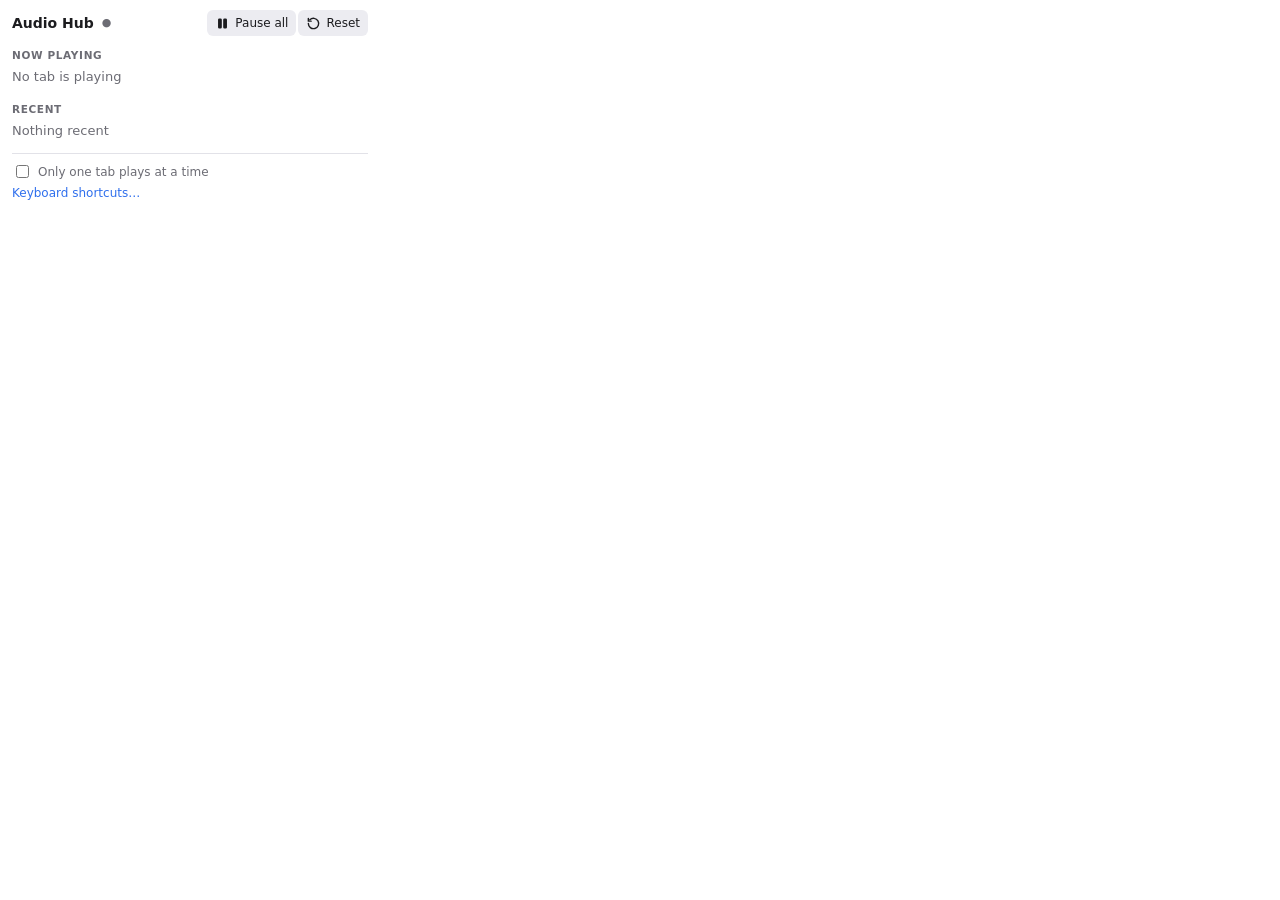
==== extension/popup.html @ 671e69fb "Mixer overhaul: tray mixer, pins, seek, device picker, extension notes App - Tray icon: left click o" ====
<!doctype html>
<html lang="en">
<head>
<meta charset="utf-8">
<title>Audio Hub</title>
<link rel="stylesheet" href="popup.css">
</head>
<body>
  <header>
    <span class="title">Audio Hub</span>
    <span class="hub" id="hub"></span>
    <div class="btns">
      <button id="pauseAll" class="wide" title="Pause every tab"></button>
      <button id="resetAll" class="wide" title="Set every tab to 100% and unmute it"></button>
    </div>
  </header>

  <h3>Now playing</h3>
  <div class="empty" id="playingEmpty">No tab is playing</div>
  <div class="list" id="playing"></div>

  <h3>Recent</h3>
  <div class="empty" id="recentEmpty">Nothing recent</div>
  <div class="list recent" id="recent"></div>

  <footer>
    <label><input type="checkbox" id="onePlayer"> Only one tab plays at a time</label>
    <a href="#" id="shortcuts">Keyboard shortcuts…</a>
  </footer>
  <script src="popup.js"></script>
</body>
</html>
---- extension/popup.css ----
:root {
  --bg: #fff; --fg: #1c1c1f; --muted: #6c6c74; --line: #e2e2e8;
  --accent: #2f6fed; --chip: #ececf1; --ok: #2fb862; --danger: #d93a3a;
}
@media (prefers-color-scheme: dark) {
  :root { --bg: #222226; --fg: #ececf0; --muted: #9a9aa4; --line: #323238;
          --accent: #6a95ff; --chip: #2e2e34; --ok: #37d06f; --danger: #ff6b6b; }
}
* { box-sizing: border-box; }
body { margin: 0; width: 380px; padding: 10px 12px 8px; background: var(--bg); color: var(--fg);
       font: 13px/1.35 "Segoe UI", system-ui, sans-serif; }
header { display: flex; align-items: center; gap: 8px; }
.title { font-weight: 600; font-size: 14px; }
.hub { flex: 1; min-width: 0; color: var(--muted); font-size: 11px; white-space: nowrap;
       overflow: hidden; text-overflow: ellipsis; }
.hub::before { content: "●"; margin-right: 4px; color: var(--muted); }
.hub.on::before { color: var(--ok); }
h3 { margin: 12px 0 2px; font-size: 10.5px; letter-spacing: .06em; text-transform: uppercase;
     color: var(--muted); font-weight: 600; }
.empty { color: var(--muted); padding: 4px 0; }
.empty[hidden] { display: none; }

.row { padding: 7px 0; border-top: 1px solid var(--line); }
.row:first-child { border-top: 0; }
.top { display: flex; align-items: center; gap: 8px; }
.info { flex: 1; min-width: 0; cursor: pointer; }
.info:hover .name { text-decoration: underline; text-decoration-color: var(--muted); text-underline-offset: 2px; }
.name { font-weight: 600; white-space: nowrap; overflow: hidden; text-overflow: ellipsis; }
.recent .name { font-weight: 500; color: var(--muted); }
.sub { color: var(--muted); font-size: 11.5px; white-space: nowrap; overflow: hidden; text-overflow: ellipsis; }

/* Favicon, or a letter tile when there's none. */
.appicon { flex: none; width: 20px; height: 20px; border-radius: 5px; display: grid; place-items: center;
           background: var(--chip); color: var(--muted); font-size: 11px; font-weight: 600; overflow: hidden; }
.appicon.img { background: transparent; }
.appicon img { width: 16px; height: 16px; object-fit: contain; }
.recent .appicon img { opacity: .75; }

.btns { display: flex; gap: 2px; flex: none; }
button { font: inherit; border: 0; background: transparent; color: var(--fg); border-radius: 6px;
         cursor: pointer; min-width: 26px; height: 26px; padding: 0 5px; }
button:hover { background: var(--chip); }
button[hidden] { display: none; }
button svg { width: 15px; height: 15px; display: block; margin: auto; }
button.wide { display: inline-flex; align-items: center; gap: 5px; padding: 0 8px; font-size: 12px; background: var(--chip); }
button.wide svg { margin: 0; }
button.wide[hidden] { display: none; }

/* Volume folded behind the speaker button. */
.volbtn { display: inline-flex; align-items: center; gap: 3px; color: var(--muted); }
.volbtn .lvl { font-size: 10.5px; font-variant-numeric: tabular-nums; }
.volbtn.on, .mute.on { color: var(--danger); }
.volbtn.open { background: var(--chip); color: var(--fg); }
/* A tab's volume: one floating panel with a vertical slider. */
.volpop { position: fixed; z-index: 20; width: 48px; padding: 8px 0 6px; display: flex; flex-direction: column;
          align-items: center; gap: 6px; background: var(--bg); border: 1px solid var(--line);
          border-radius: 12px; box-shadow: 0 8px 24px rgba(0, 0, 0, .3); }
.volpop[hidden] { display: none; }
.volpop .pct { color: var(--muted); font-size: 11px; font-variant-numeric: tabular-nums; min-height: 14px; }
.volpop .vslider { writing-mode: vertical-lr; direction: rtl; width: 24px; height: 110px; margin: 0;
                   accent-color: var(--accent); cursor: pointer; }
.volpop .vslider[hidden] { display: none; }

/* Playback position: thin bar, thumb on hover, drag to seek. */
.prog { --bar: var(--accent); display: flex; align-items: center; gap: 8px; margin: 2px 0 0 28px;
        font-size: 10.5px; color: var(--muted); font-variant-numeric: tabular-nums; }
.prog[hidden] { display: none; }
.prog .t { min-width: 30px; }
.prog .t1 { text-align: right; }
.recent .prog { --bar: var(--muted); }
.seek { flex: 1; min-width: 0; -webkit-appearance: none; appearance: none; height: 14px;
        background: transparent; cursor: pointer; margin: 0; }
.seek::-webkit-slider-runnable-track { height: 3px; border-radius: 2px;
  background: linear-gradient(var(--bar), var(--bar)) 0/var(--p, 0%) 100% no-repeat, var(--chip); }
.seek::-webkit-slider-thumb { -webkit-appearance: none; width: 11px; height: 11px; border-radius: 50%;
  background: var(--bar); margin-top: -4px; opacity: 0; transition: opacity .15s; }
.prog:hover .seek::-webkit-slider-thumb, .seek:active::-webkit-slider-thumb { opacity: 1; }

/* ✕ closes the tab; shown on hover. */
.row .x { visibility: hidden; }
.row:hover .x, .row .x:focus-visible { visibility: visible; }

footer { margin-top: 10px; padding-top: 8px; border-top: 1px solid var(--line);
         display: flex; flex-direction: column; gap: 4px; color: var(--muted); font-size: 12px; }
footer label { display: flex; align-items: center; gap: 6px; cursor: pointer; }
footer a { color: var(--accent); text-decoration: none; }
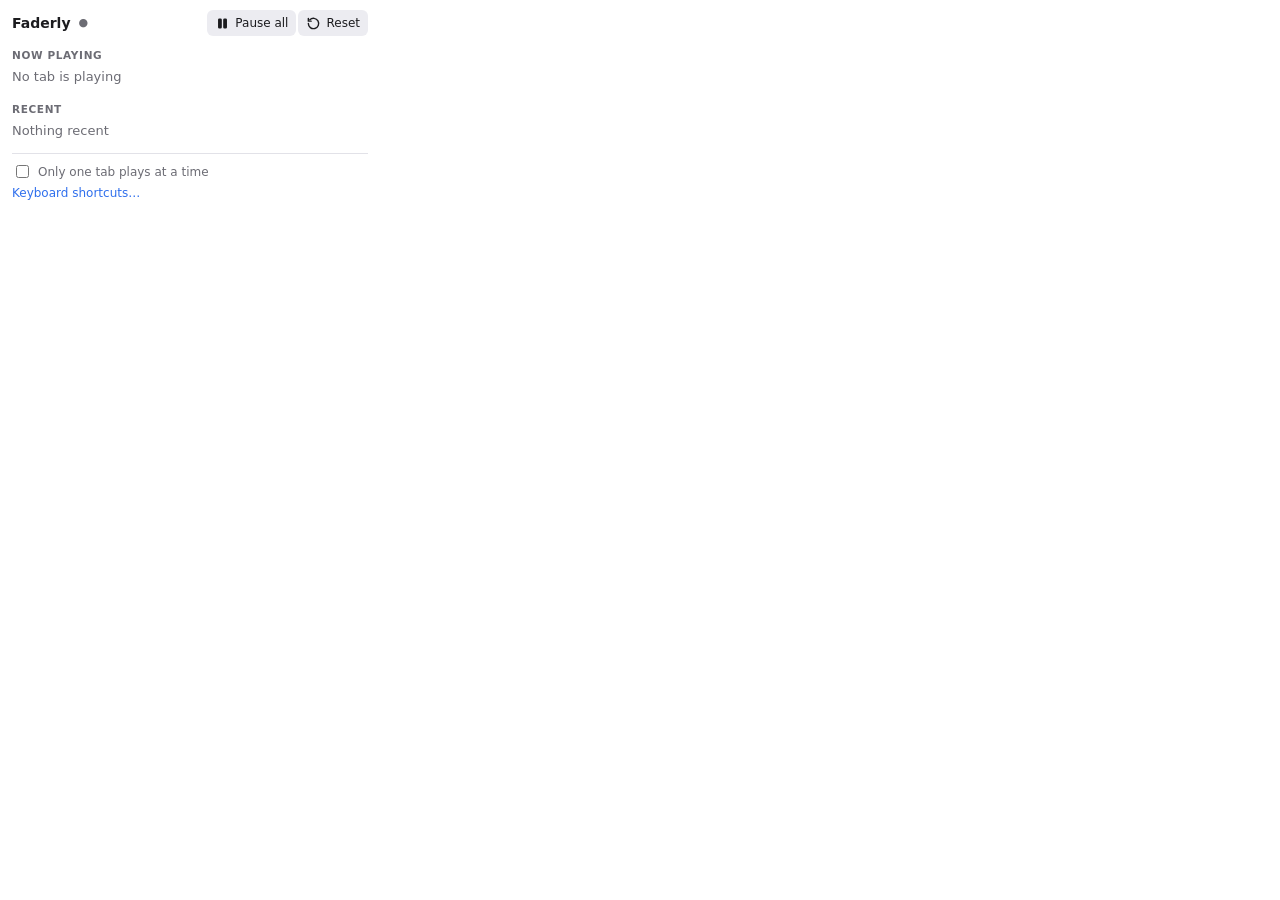
==== commit dcccf6ca: "Rename Audio Hub to Faderly - Every user-visible name: windows, tray, tray mixer, notes, extension  " ====
--- a/extension/popup.html
+++ b/extension/popup.html
@@ -2,12 +2,12 @@
 <html lang="en">
 <head>
 <meta charset="utf-8">
-<title>Audio Hub</title>
+<title>Faderly</title>
 <link rel="stylesheet" href="popup.css">
 </head>
 <body>
   <header>
-    <span class="title">Audio Hub</span>
+    <span class="title">Faderly</span>
     <span class="hub" id="hub"></span>
     <div class="btns">
       <button id="pauseAll" class="wide" title="Pause every tab"></button>
